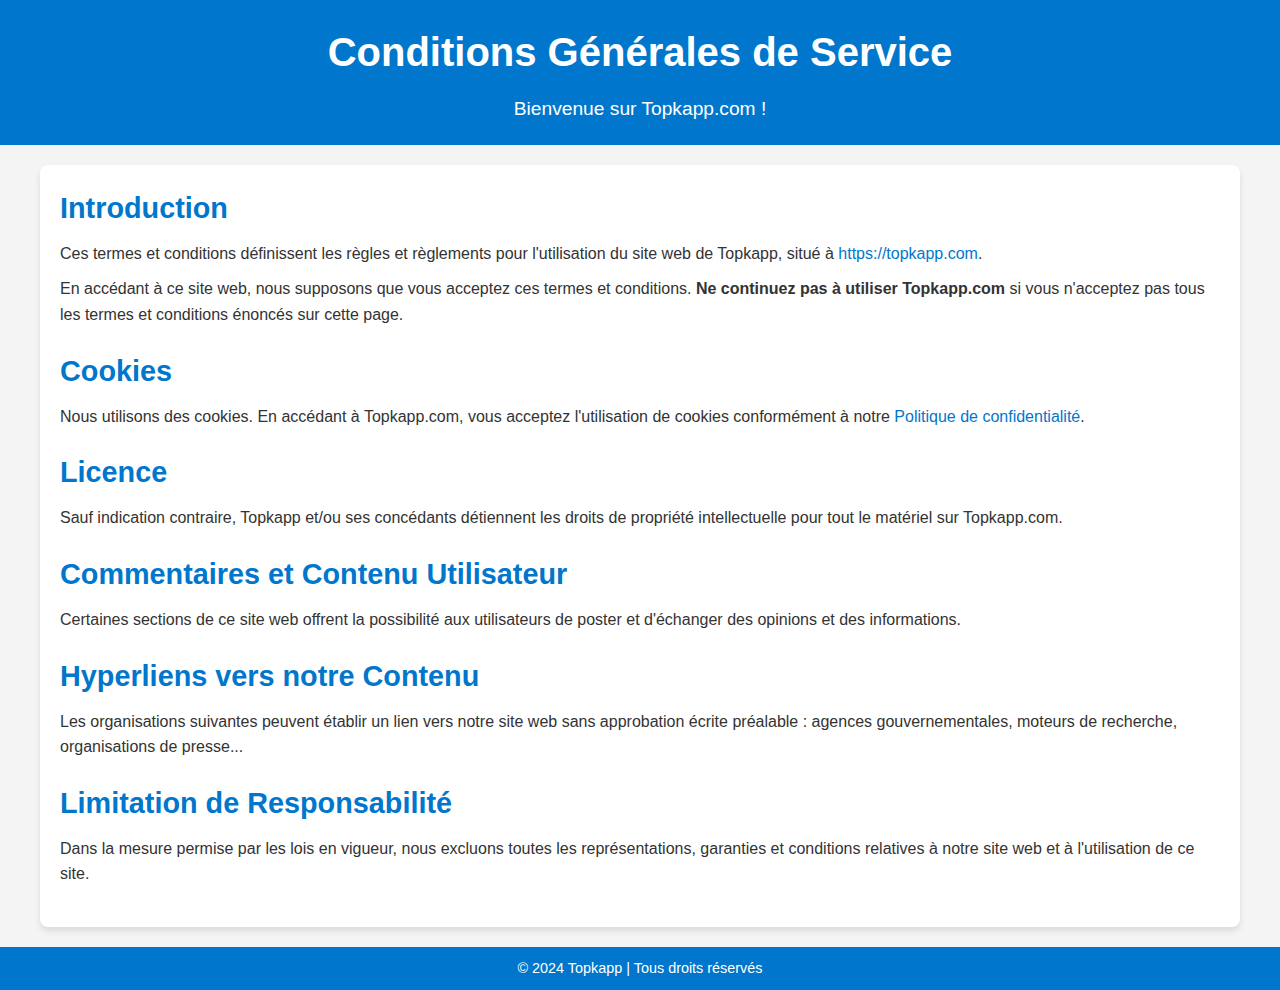
==== index.html @ e992f239 "Update the privacy policy" ====
<!DOCTYPE html>
<html lang="fr">
<head>
    <meta charset="UTF-8">
    <meta name="viewport" content="width=device-width, initial-scale=1.0">
    <meta http-equiv="X-UA-Compatible" content="ie=edge">
    <title>Conditions Générales de Service | Topkapp</title>
    <link rel="stylesheet" href="styles.css">
</head>
<body>
    <header class="header">
        <div class="header__container">
            <h1 class="header__title">Conditions Générales de Service</h1>
            <p class="header__subtitle">Bienvenue sur Topkapp.com !</p>
        </div>
    </header>

    <main class="content">
        <section class="section">
            <h2 class="section__title">Introduction</h2>
            <p class="section__text">
                Ces termes et conditions définissent les règles et règlements pour l'utilisation du site web de Topkapp, situé à <a href="https://topkapp.com" class="section__link">https://topkapp.com</a>.
            </p>
            <p class="section__text">
                En accédant à ce site web, nous supposons que vous acceptez ces termes et conditions. <strong>Ne continuez pas à utiliser Topkapp.com</strong> si vous n'acceptez pas tous les termes et conditions énoncés sur cette page.
            </p>
        </section>

        <section class="section">
            <h2 class="section__title">Cookies</h2>
            <p class="section__text">
                Nous utilisons des cookies. En accédant à Topkapp.com, vous acceptez l'utilisation de cookies conformément à notre <a href="https://topkapp.com/privacy-policy" class="section__link">Politique de confidentialité</a>.
            </p>
        </section>

        <section class="section">
            <h2 class="section__title">Licence</h2>
            <p class="section__text">
                Sauf indication contraire, Topkapp et/ou ses concédants détiennent les droits de propriété intellectuelle pour tout le matériel sur Topkapp.com.
            </p>
        </section>

        <section class="section">
            <h2 class="section__title">Commentaires et Contenu Utilisateur</h2>
            <p class="section__text">
                Certaines sections de ce site web offrent la possibilité aux utilisateurs de poster et d'échanger des opinions et des informations.
            </p>
        </section>

        <section class="section">
            <h2 class="section__title">Hyperliens vers notre Contenu</h2>
            <p class="section__text">
                Les organisations suivantes peuvent établir un lien vers notre site web sans approbation écrite préalable : agences gouvernementales, moteurs de recherche, organisations de presse...
            </p>
        </section>

        <section class="section">
            <h2 class="section__title">Limitation de Responsabilité</h2>
            <p class="section__text">
                Dans la mesure permise par les lois en vigueur, nous excluons toutes les représentations, garanties et conditions relatives à notre site web et à l'utilisation de ce site.
            </p>
        </section>
    </main>

    <footer class="footer">
        <p class="footer__text">© 2024 Topkapp | Tous droits réservés</p>
    </footer>
</body>
</html>
---- styles.css ----
/* Reset */
* {
    margin: 0;
    padding: 0;
    box-sizing: border-box;
}

body {
    font-family: Arial, sans-serif;
    line-height: 1.6;
    background-color: #f4f4f4;
    color: #333;
}

/* Header */
.header {
    background-color: #0077cc;
    padding: 20px;
    text-align: center;
}

.header__container {
    max-width: 1200px;
    margin: 0 auto;
}

.header__title {
    font-size: 2.5rem;
    color: #fff;
}

.header__subtitle {
    font-size: 1.2rem;
    color: #fff;
    margin-top: 10px;
}

/* Main Content */
.content {
    padding: 20px;
    max-width: 1200px;
    margin: 20px auto;
    background-color: #fff;
    border-radius: 8px;
    box-shadow: 0 4px 6px rgba(0, 0, 0, 0.1);
}

.section {
    margin-bottom: 20px;
}

.section__title {
    font-size: 1.8rem;
    color: #0077cc;
    margin-bottom: 10px;
}

.section__text {
    font-size: 1rem;
    color: #333;
    margin-bottom: 10px;
}

.section__link {
    color: #0077cc;
    text-decoration: none;
}

.section__link:hover {
    text-decoration: underline;
}

/* Footer */
.footer {
    background-color: #0077cc;
    padding: 10px;
    text-align: center;
    margin-top: 20px;
}

.footer__text {
    font-size: 0.9rem;
    color: #fff;
}
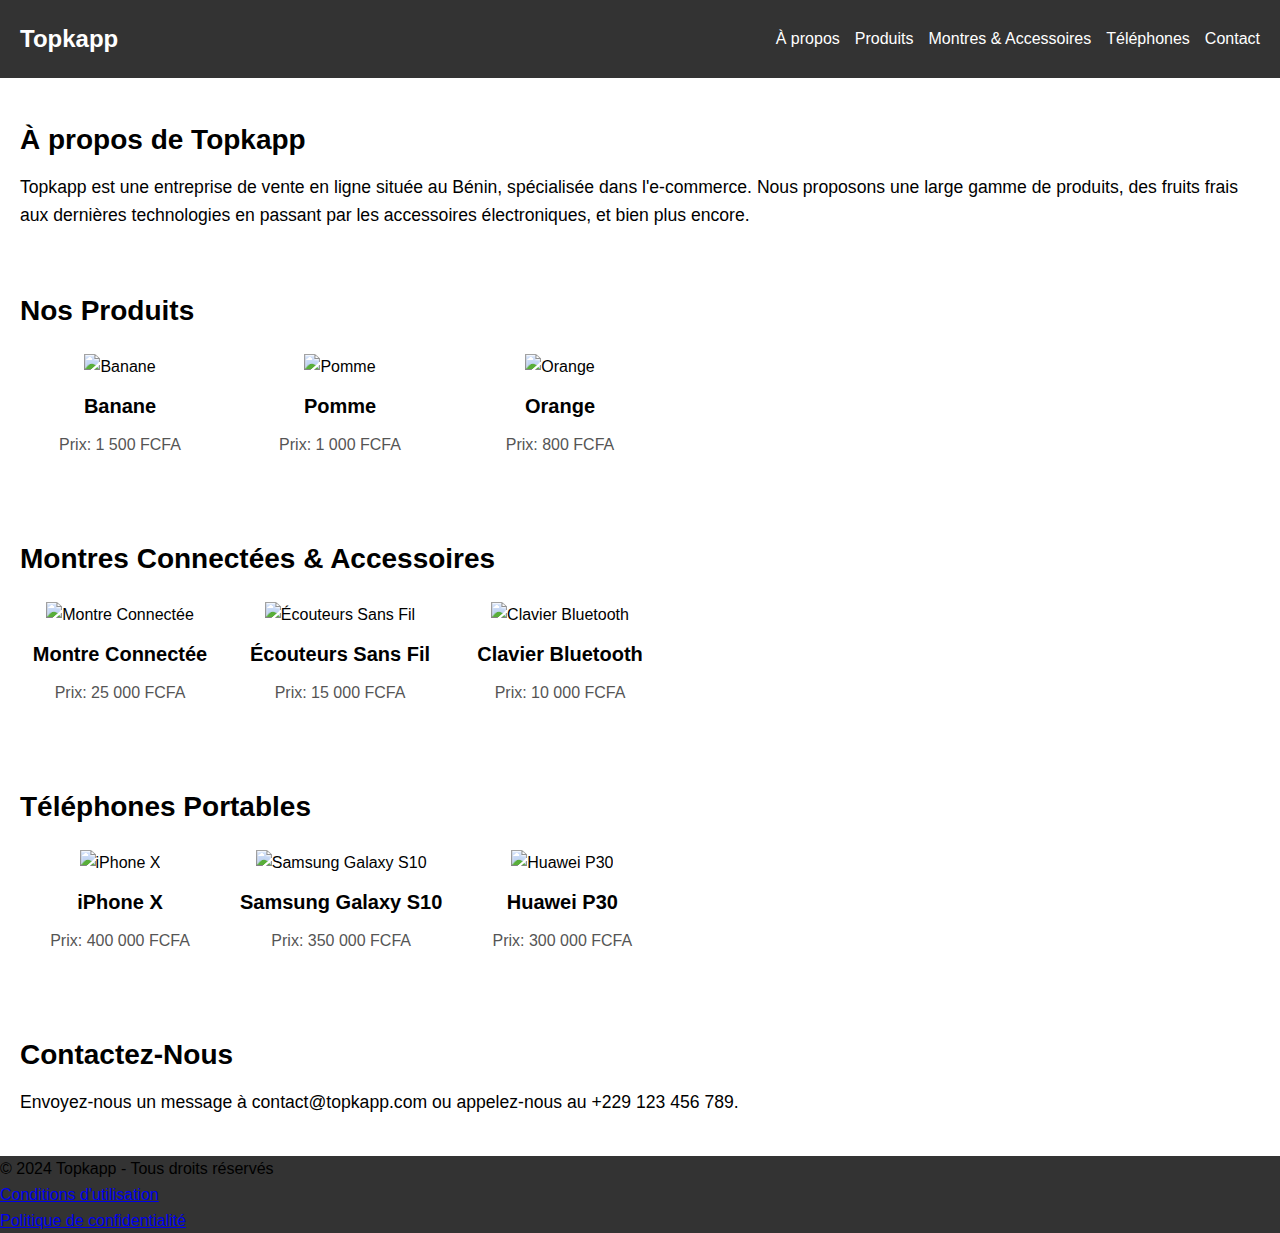
==== commit b930ebbd: "Update" ====
--- a/index.html
+++ b/index.html
@@ -4,66 +4,123 @@
     <meta charset="UTF-8">
     <meta name="viewport" content="width=device-width, initial-scale=1.0">
     <meta http-equiv="X-UA-Compatible" content="ie=edge">
-    <title>Conditions Générales de Service | Topkapp</title>
-    <link rel="stylesheet" href="styles.css">
+    <title>Topkapp - Vente & E-commerce au Bénin</title>
+    <link rel="stylesheet" href="./styles/home.css">
 </head>
 <body>
+    <!-- Header -->
     <header class="header">
         <div class="header__container">
-            <h1 class="header__title">Conditions Générales de Service</h1>
-            <p class="header__subtitle">Bienvenue sur Topkapp.com !</p>
+            <h1 class="header__title">Topkapp</h1>
+            <nav class="header__nav">
+                <ul class="header__menu">
+                    <li><a href="#about">À propos</a></li>
+                    <li><a href="#products">Produits</a></li>
+                    <li><a href="#electronics">Montres & Accessoires</a></li>
+                    <li><a href="#phones">Téléphones</a></li>
+                    <li><a href="#contact">Contact</a></li>
+                </ul>
+            </nav>
         </div>
     </header>
 
     <main class="content">
-        <section class="section">
-            <h2 class="section__title">Introduction</h2>
+        <!-- Section Présentation de Topkapp -->
+        <section class="section section--about" id="about">
+            <h2 class="section__title">À propos de Topkapp</h2>
             <p class="section__text">
-                Ces termes et conditions définissent les règles et règlements pour l'utilisation du site web de Topkapp, situé à <a href="https://topkapp.com" class="section__link">https://topkapp.com</a>.
-            </p>
-            <p class="section__text">
-                En accédant à ce site web, nous supposons que vous acceptez ces termes et conditions. <strong>Ne continuez pas à utiliser Topkapp.com</strong> si vous n'acceptez pas tous les termes et conditions énoncés sur cette page.
+                Topkapp est une entreprise de vente en ligne située au Bénin, spécialisée dans l'e-commerce. Nous proposons une large gamme de produits, des fruits frais aux dernières technologies en passant par les accessoires électroniques, et bien plus encore.
             </p>
         </section>
 
-        <section class="section">
-            <h2 class="section__title">Cookies</h2>
-            <p class="section__text">
-                Nous utilisons des cookies. En accédant à Topkapp.com, vous acceptez l'utilisation de cookies conformément à notre <a href="https://topkapp.com/privacy-policy" class="section__link">Politique de confidentialité</a>.
-            </p>
+        <!-- Section Produits avec mini-caroussel -->
+        <section class="section section--products" id="products">
+            <h2 class="section__title">Nos Produits</h2>
+            <div class="carousel">
+                <div class="carousel__track">
+                    <div class="carousel__item">
+                        <img src="https://via.placeholder.com/200x150.png?text=Banane" alt="Banane">
+                        <h3 class="carousel__item-title">Banane</h3>
+                        <p class="carousel__item-price">Prix: 1 500 FCFA</p>
+                    </div>
+                    <div class="carousel__item">
+                        <img src="https://via.placeholder.com/200x150.png?text=Pomme" alt="Pomme">
+                        <h3 class="carousel__item-title">Pomme</h3>
+                        <p class="carousel__item-price">Prix: 1 000 FCFA</p>
+                    </div>
+                    <div class="carousel__item">
+                        <img src="https://via.placeholder.com/200x150.png?text=Orange" alt="Orange">
+                        <h3 class="carousel__item-title">Orange</h3>
+                        <p class="carousel__item-price">Prix: 800 FCFA</p>
+                    </div>
+                </div>
+            </div>
         </section>
 
-        <section class="section">
-            <h2 class="section__title">Licence</h2>
-            <p class="section__text">
-                Sauf indication contraire, Topkapp et/ou ses concédants détiennent les droits de propriété intellectuelle pour tout le matériel sur Topkapp.com.
-            </p>
+        <!-- Section Montres Connectées -->
+        <section class="section section--electronics" id="electronics">
+            <h2 class="section__title">Montres Connectées & Accessoires</h2>
+            <div class="carousel">
+                <div class="carousel__track">
+                    <div class="carousel__item">
+                        <img src="https://via.placeholder.com/200x150.png?text=Montre+Connectée" alt="Montre Connectée">
+                        <h3 class="carousel__item-title">Montre Connectée</h3>
+                        <p class="carousel__item-price">Prix: 25 000 FCFA</p>
+                    </div>
+                    <div class="carousel__item">
+                        <img src="https://via.placeholder.com/200x150.png?text=Ecouteurs+Sans+Fil" alt="Écouteurs Sans Fil">
+                        <h3 class="carousel__item-title">Écouteurs Sans Fil</h3>
+                        <p class="carousel__item-price">Prix: 15 000 FCFA</p>
+                    </div>
+                    <div class="carousel__item">
+                        <img src="https://via.placeholder.com/200x150.png?text=Clavier+Bluetooth" alt="Clavier Bluetooth">
+                        <h3 class="carousel__item-title">Clavier Bluetooth</h3>
+                        <p class="carousel__item-price">Prix: 10 000 FCFA</p>
+                    </div>
+                </div>
+            </div>
         </section>
 
-        <section class="section">
-            <h2 class="section__title">Commentaires et Contenu Utilisateur</h2>
-            <p class="section__text">
-                Certaines sections de ce site web offrent la possibilité aux utilisateurs de poster et d'échanger des opinions et des informations.
-            </p>
+        <!-- Section Téléphones -->
+        <section class="section section--phones" id="phones">
+            <h2 class="section__title">Téléphones Portables</h2>
+            <div class="carousel">
+                <div class="carousel__track">
+                    <div class="carousel__item">
+                        <img src="https://via.placeholder.com/200x150.png?text=iPhone+X" alt="iPhone X">
+                        <h3 class="carousel__item-title">iPhone X</h3>
+                        <p class="carousel__item-price">Prix: 400 000 FCFA</p>
+                    </div>
+                    <div class="carousel__item">
+                        <img src="https://via.placeholder.com/200x150.png?text=Samsung+Galaxy+S10" alt="Samsung Galaxy S10">
+                        <h3 class="carousel__item-title">Samsung Galaxy S10</h3>
+                        <p class="carousel__item-price">Prix: 350 000 FCFA</p>
+                    </div>
+                    <div class="carousel__item">
+                        <img src="https://via.placeholder.com/200x150.png?text=Huawei+P30" alt="Huawei P30">
+                        <h3 class="carousel__item-title">Huawei P30</h3>
+                        <p class="carousel__item-price">Prix: 300 000 FCFA</p>
+                    </div>
+                </div>
+            </div>
         </section>
 
-        <section class="section">
-            <h2 class="section__title">Hyperliens vers notre Contenu</h2>
-            <p class="section__text">
-                Les organisations suivantes peuvent établir un lien vers notre site web sans approbation écrite préalable : agences gouvernementales, moteurs de recherche, organisations de presse...
-            </p>
-        </section>
-
-        <section class="section">
-            <h2 class="section__title">Limitation de Responsabilité</h2>
-            <p class="section__text">
-                Dans la mesure permise par les lois en vigueur, nous excluons toutes les représentations, garanties et conditions relatives à notre site web et à l'utilisation de ce site.
-            </p>
+        <!-- Section Contact -->
+        <section class="section section--contact" id="contact">
+            <h2 class="section__title">Contactez-Nous</h2>
+            <p class="section__text">Envoyez-nous un message à contact@topkapp.com ou appelez-nous au +229 123 456 789.</p>
         </section>
     </main>
 
+    <!-- Footer -->
     <footer class="footer">
-        <p class="footer__text">© 2024 Topkapp | Tous droits réservés</p>
+        <div class="footer__container">
+            <p class="footer__text">© 2024 Topkapp - Tous droits réservés</p>
+            <ul class="footer__links">
+                <li><a href="./privacy.html">Conditions d'utilisation</a></li>
+                <li><a href="privacy.html">Politique de confidentialité</a></li>
+            </ul>
+        </div>
     </footer>
 </body>
 </html>
--- a/styles/home.css
+++ b/styles/home.css
@@ -0,0 +1,90 @@
+/* Reset CSS */
+* {
+    margin: 0;
+    padding: 0;
+    box-sizing: border-box;
+}
+
+body {
+    font-family: Arial, sans-serif;
+    line-height: 1.6;
+}
+
+.header {
+    background-color: #333;
+    padding: 20px;
+}
+
+.header__container {
+    display: flex;
+    justify-content: space-between;
+    align-items: center;
+    color: #fff;
+}
+
+.header__title {
+    font-size: 1.5rem;
+}
+
+.header__nav ul {
+    list-style: none;
+    display: flex;
+    gap: 15px;
+}
+
+.header__menu a {
+    color: #fff;
+    text-decoration: none;
+}
+
+.section {
+    padding: 20px;
+    margin: 20px 0;
+}
+
+.section__title {
+    font-size: 1.75rem;
+    margin-bottom: 10px;
+}
+
+.section__text {
+    font-size: 1.1rem;
+}
+
+/* Carousel Styles */
+.carousel {
+    overflow: hidden;
+    max-width: 100%;
+    margin: 20px 0;
+}
+
+.carousel__track {
+    display: flex;
+    gap: 20px;
+    transition: transform 0.5s ease;
+}
+
+.carousel__item {
+    min-width: 200px;
+    text-align: center;
+}
+
+.carousel__item img {
+    width: 100%;
+    height: 150px;
+    object-fit: cover;
+}
+
+.carousel__item-title {
+    font-size: 1.25rem;
+    margin: 10px 0;
+}
+
+.carousel__item-price {
+    font-size: 1rem;
+    color: #555;
+}
+
+/* Footer */
+.footer {
+    background-color: #333;}